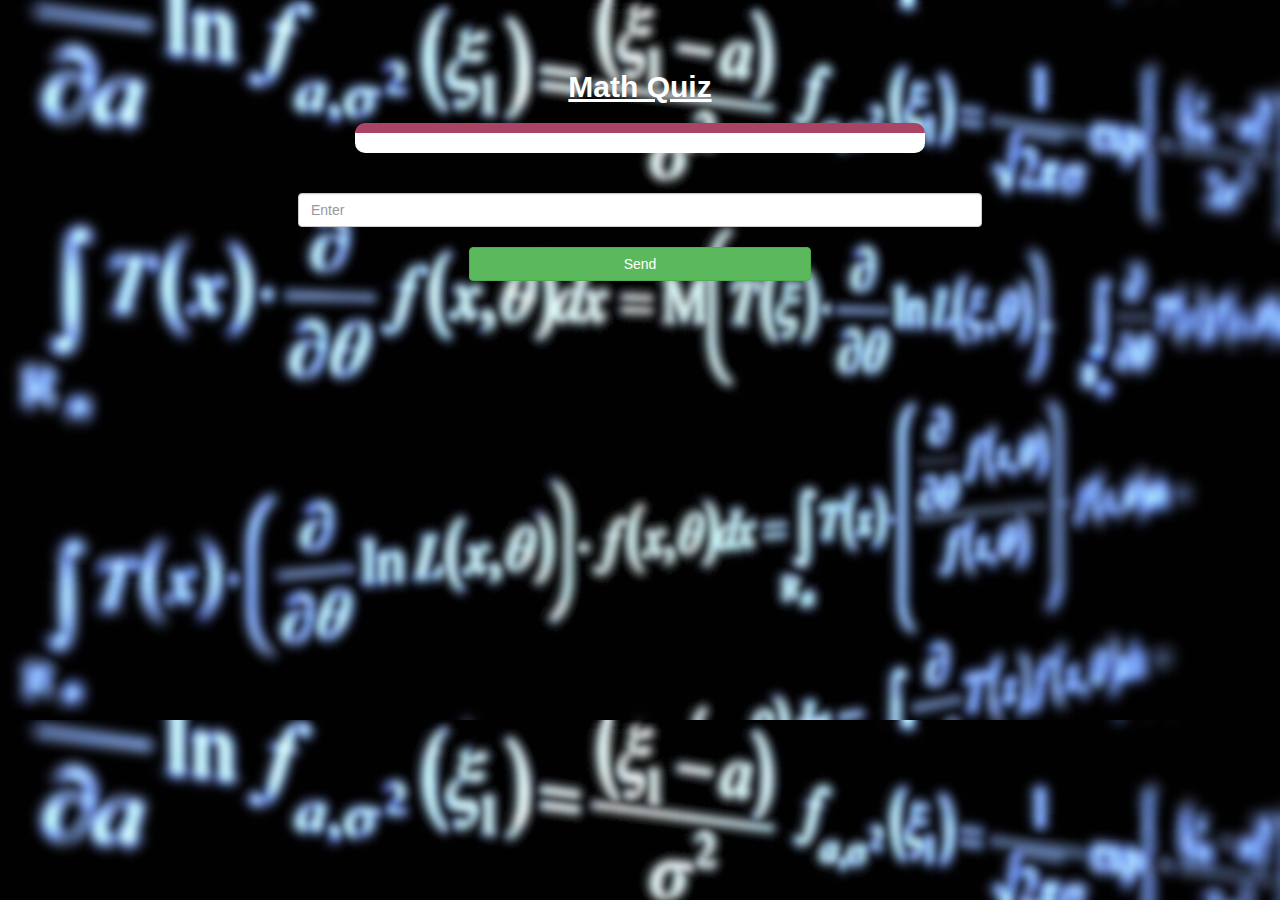
==== game_page.html @ 3a4823e7 "Add files via upload" ====
<!DOCTYPE html>
<html>
<head>
	<title>Guess The Word</title>

<meta name="viewport" content="width=device-width, initial-scale=1">
<link rel="stylesheet" href="https://maxcdn.bootstrapcdn.com/bootstrap/3.4.0/css/bootstrap.min.css">
<script src="https://ajax.googleapis.com/ajax/libs/jquery/3.4.1/jquery.min.js"></script>
<script src="https://maxcdn.bootstrapcdn.com/bootstrap/3.4.0/js/bootstrap.min.js"></script>

<link rel="stylesheet" type="text/css" href="game.css">
</head>
<body>

<h4 id = "player1_name"></h4><span id="player1_score"></span>
<br>
<h4 id = "player2_name"></h4><span id = "player2_name"></span>

<div class="container">
	<center>
		<h2 style="color: white;"><u><b>Math Quiz</b></u></h2>
        <h3 id = "player_question"></h3>
		<h3 id = player_answer></h3>
		<div id = "output" class = "col-lg-6"></div>

		<br>
		<br>

		<input type = "text" id = "word" class = "form-control" placeholder = "Enter">
		<br>
        <button onclick="send()" class = "btn btn-success" style="width:30%;"> Send </button>
	</center>
</div>

<script src="game_page.js"></script>
</body>
</html>
---- game.css ----
body
{
	background-image: url("bg.png") ;
	background-size:cover; 
	min: height 100vh;
}


.login_div1 , .login_div2
	{
		background: white;
		padding: 30px;
		float: none;
		border-radius: 15px;
		width: 600px;
		display:flex;
		justify-content:center;
		align-items:center;
	}


#player1_name , #player2_name
{
	display: inline-block;
	margin-left: 20px;
}
#word
{
	width: 60%;
}
#word_display
{
	letter-spacing: 5px;
}
#output
{
background: white;
border-radius: 10px;
border-top: 10px solid #AA4465;
padding: 10px;
float: none;
text-align: left;
}

#heading
{
	font-family: system-ui, -apple-system, BlinkMacSystemFont, 'Segoe UI', Roboto, Oxygen, Ubuntu, Cantarell, 'Open Sans', 'Helvetica Neue', sans-serif;
	font-weight: 1000;
	font: size 20px;
	color:ghostwhite;
}

#loginhead
{
	font-family: system-ui, -apple-system, BlinkMacSystemFont, 'Segoe UI', Roboto, Oxygen, Ubuntu, Cantarell, 'Open Sans', 'Helvetica Neue', sans-serif;
	font-weight: 200;
}
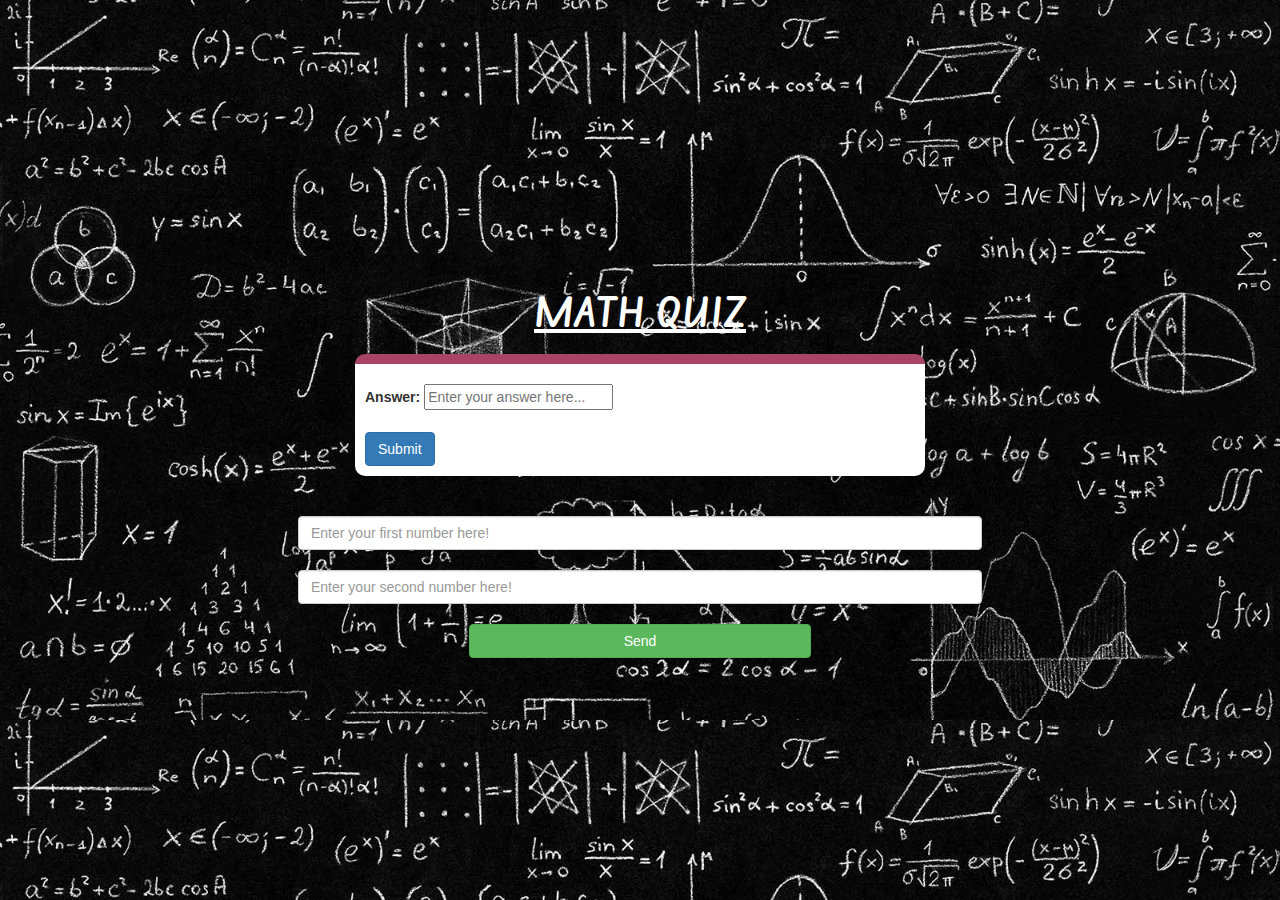
==== commit 130a66cc: "Add files via upload" ====
--- a/game_page.html
+++ b/game_page.html
@@ -1,14 +1,17 @@
 <!DOCTYPE html>
 <html>
 <head>
-	<title>Guess The Word</title>
+	<title>Math Quiz</title>
 
 <meta name="viewport" content="width=device-width, initial-scale=1">
 <link rel="stylesheet" href="https://maxcdn.bootstrapcdn.com/bootstrap/3.4.0/css/bootstrap.min.css">
+<link href="https://fonts.googleapis.com/css2?family=Anton&family=Edu+NSW+ACT+Foundation:wght@700&family=Foldit:wght@100..900&family=Josefin+Sans:ital,wght@0,141;1,141&family=Nunito:ital,wght@0,1000;1,1000&family=Outfit:wght@900&family=Rubik:ital,wght@0,497;1,497&display=swap" rel="stylesheet">
 <script src="https://ajax.googleapis.com/ajax/libs/jquery/3.4.1/jquery.min.js"></script>
 <script src="https://maxcdn.bootstrapcdn.com/bootstrap/3.4.0/js/bootstrap.min.js"></script>
 
-<link rel="stylesheet" type="text/css" href="game.css">
+<style>
+	body{background-image: url("bg2.jpg");background-size:cover; }</style>
+<link rel="stylesheet" type="text/css" href="quiz_game.css">
 </head>
 <body>
 
@@ -18,15 +21,23 @@
 
 <div class="container">
 	<center>
-		<h2 style="color: white;"><u><b>Math Quiz</b></u></h2>
+	<br><br><br><br><br><br><br><br><br><br><br>
+		<h2 id = "gpheading" style="color: white;"><u><b>MATH QUIZ</b></u></h2>
         <h3 id = "player_question"></h3>
 		<h3 id = player_answer></h3>
-		<div id = "output" class = "col-lg-6"></div>
+		<div id = "output" class = "col-lg-6">
+			<h4 id = "question"></h4>
+			<label>Answer: </label>
+			<input type = "text" id = "ansbox" placeholder = "Enter your answer here..." ><br><br>
+			<button onclick = "check()" class = "btn btn-primary ">Submit</button> 
+		</div>
 
 		<br>
 		<br>
 
-		<input type = "text" id = "word" class = "form-control" placeholder = "Enter">
+		<input type = "text" id = "word" class = "form-control" placeholder = "Enter your first number here!">
+		<br>
+		<input type = "text" id = "word" class = "form-control" placeholder = "Enter your second number here!">
 		<br>
         <button onclick="send()" class = "btn btn-success" style="width:30%;"> Send </button>
 	</center>
--- a/quiz_game.css
+++ b/quiz_game.css
@@ -0,0 +1,70 @@
+.login_div1 , .login_div2
+	{
+		background: white;
+		padding: 30px;
+		float: none;
+		border-radius: 15px;
+		width: 600px;
+		display:flex;
+		justify-content:center;
+		align-items:center;
+	}
+
+
+#player1_name , #player2_name
+{
+	display: inline-block;
+	margin-left: 20px;
+}
+#word
+{
+	width: 60%;
+}
+#word_display
+{
+	letter-spacing: 5px;
+}
+#output
+{
+background: white;
+border-radius: 10px;
+border-top: 10px solid #AA4465;
+padding: 10px;
+float: none;
+text-align: left;
+}
+
+#heading
+{
+	font-family: "Rubik", sans-serif;
+	font-weight: 1000;
+	font: size 20px;
+	color:ghostwhite;
+}
+
+#loginhead
+{
+	font-family: "Josefin Sans", sans-serif;
+	font-weight: 900;
+}
+
+#logbtn
+{
+	font-family: "Nunito", sans-serif;
+}
+
+#loginpg
+{
+	width: 700px;
+	background-color: rgba(123, 123, 123, 0.504);
+	border-radius: 20px;
+}
+
+#gpheading
+{
+	font-family: "Edu NSW ACT Foundation", cursive;;
+	font-weight: 700;
+	font-size: 40px;
+	color:ghostwhite;
+}
+
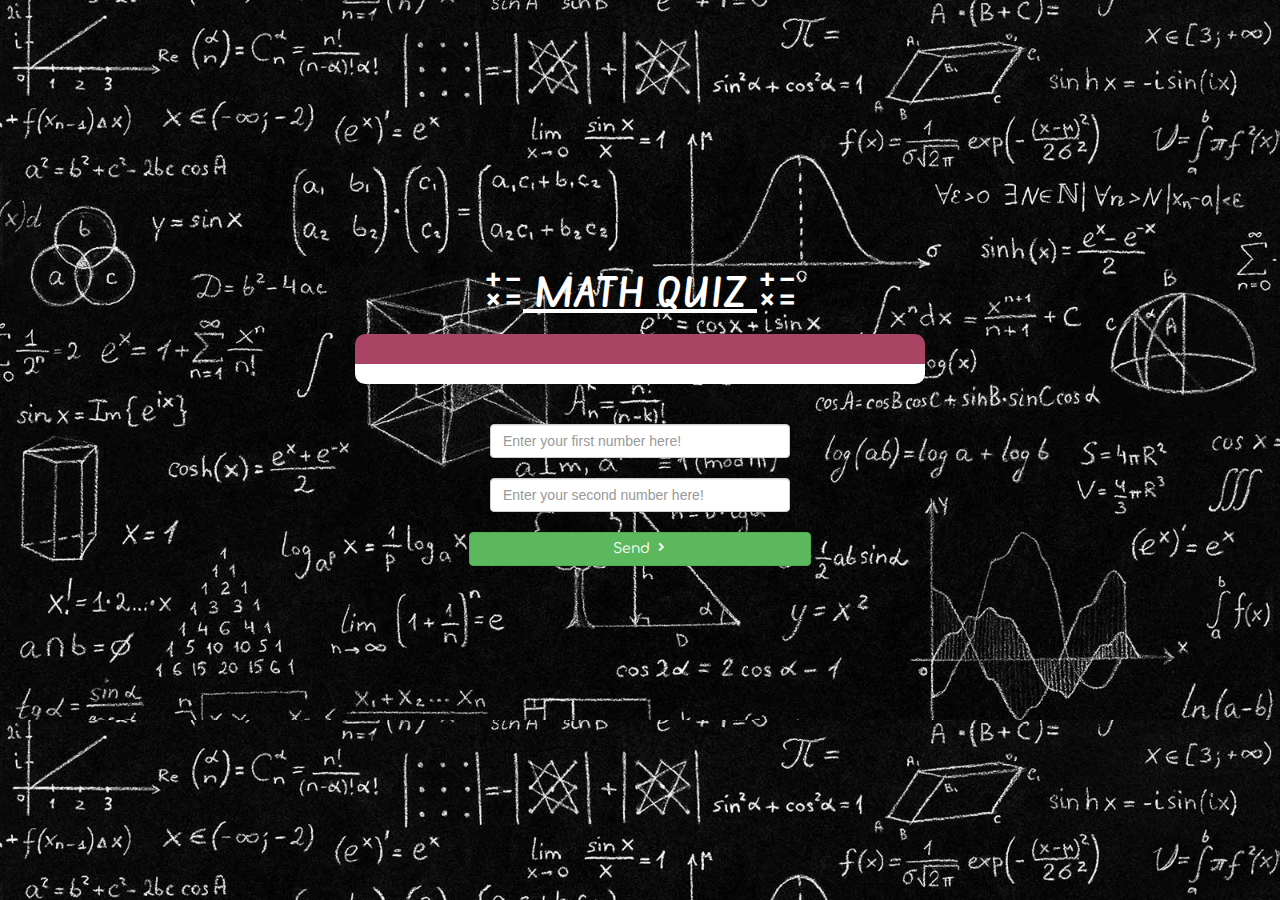
==== commit efec61df: "Add files via upload" ====
--- a/game_page.html
+++ b/game_page.html
@@ -5,9 +5,11 @@
 
 <meta name="viewport" content="width=device-width, initial-scale=1">
 <link rel="stylesheet" href="https://maxcdn.bootstrapcdn.com/bootstrap/3.4.0/css/bootstrap.min.css">
-<link href="https://fonts.googleapis.com/css2?family=Anton&family=Edu+NSW+ACT+Foundation:wght@700&family=Foldit:wght@100..900&family=Josefin+Sans:ital,wght@0,141;1,141&family=Nunito:ital,wght@0,1000;1,1000&family=Outfit:wght@900&family=Rubik:ital,wght@0,497;1,497&display=swap" rel="stylesheet">
+<link href='https://unpkg.com/boxicons@2.1.4/css/boxicons.min.css' rel='stylesheet'>
+<link href="https://fonts.googleapis.com/css2?family=Anton&family=Comfortaa:wght@700&family=Edu+NSW+ACT+Foundation:wght@700&family=Foldit:wght@100..900&family=Josefin+Sans:ital,wght@0,141;1,141&family=Nunito:ital,wght@0,1000;1,1000&family=Outfit:wght@900&family=Rubik:ital,wght@0,497;1,497&display=swap" rel="stylesheet">
 <script src="https://ajax.googleapis.com/ajax/libs/jquery/3.4.1/jquery.min.js"></script>
 <script src="https://maxcdn.bootstrapcdn.com/bootstrap/3.4.0/js/bootstrap.min.js"></script>
+<script src = "quiz_game_page.js"></script>
 
 <style>
 	body{background-image: url("bg2.jpg");background-size:cover; }</style>
@@ -17,29 +19,25 @@
 
 <h4 id = "player1_name"></h4><span id="player1_score"></span>
 <br>
-<h4 id = "player2_name"></h4><span id = "player2_name"></span>
+<h4 id = "player2_name"></h4><span id = "player2_score"></span>
 
 <div class="container">
 	<center>
-	<br><br><br><br><br><br><br><br><br><br><br>
-		<h2 id = "gpheading" style="color: white;"><u><b>MATH QUIZ</b></u></h2>
+	<br><br><br><br><br><br><br><br><br><br>
+		<h2 id = "gpheading" style="color: white;"><u><b><i class='bx bx-math'></i>  MATH QUIZ <i class='bx bx-math'></i></b></u></h2>
         <h3 id = "player_question"></h3>
 		<h3 id = player_answer></h3>
 		<div id = "output" class = "col-lg-6">
-			<h4 id = "question"></h4>
-			<label>Answer: </label>
-			<input type = "text" id = "ansbox" placeholder = "Enter your answer here..." ><br><br>
-			<button onclick = "check()" class = "btn btn-primary ">Submit</button> 
-		</div>
+				</div>
 
 		<br>
 		<br>
 
-		<input type = "text" id = "word" class = "form-control" placeholder = "Enter your first number here!">
+		<input type = "text" id = "number_1" class = "form-control q_input" placeholder = "Enter your first number here!">
 		<br>
-		<input type = "text" id = "word" class = "form-control" placeholder = "Enter your second number here!">
+		<input type = "text" id = "number_2" class = "form-control q_input" placeholder = "Enter your second number here!">
 		<br>
-        <button onclick="send()" class = "btn btn-success" style="width:30%;"> Send </button>
+        <button id = "sendbtn" onclick="send()" class = "btn btn-success" style="width:30%;"> Send <i class='bx bxs-chevron-right' ></i></button>
 	</center>
 </div>
 
--- a/quiz_game.css
+++ b/quiz_game.css
@@ -15,6 +15,7 @@
 {
 	display: inline-block;
 	margin-left: 20px;
+	color:white;
 }
 #word
 {
@@ -29,9 +30,12 @@
 background: white;
 border-radius: 10px;
 border-top: 10px solid #AA4465;
+border-top-width: 30px;
 padding: 10px;
 float: none;
 text-align: left;
+font-family: "Rubik", sans-serif;
+font-weight: 300;
 }
 
 #heading
@@ -62,9 +66,18 @@
 
 #gpheading
 {
-	font-family: "Edu NSW ACT Foundation", cursive;;
+	font-family: "Edu NSW ACT Foundation", cursive;
 	font-weight: 700;
 	font-size: 40px;
 	color:ghostwhite;
 }
 
+.q_input
+{
+	width: 300px;
+}
+
+#subbtn, #sendbtn
+{
+	font-family: "Comfortaa", sans-serif;
+}
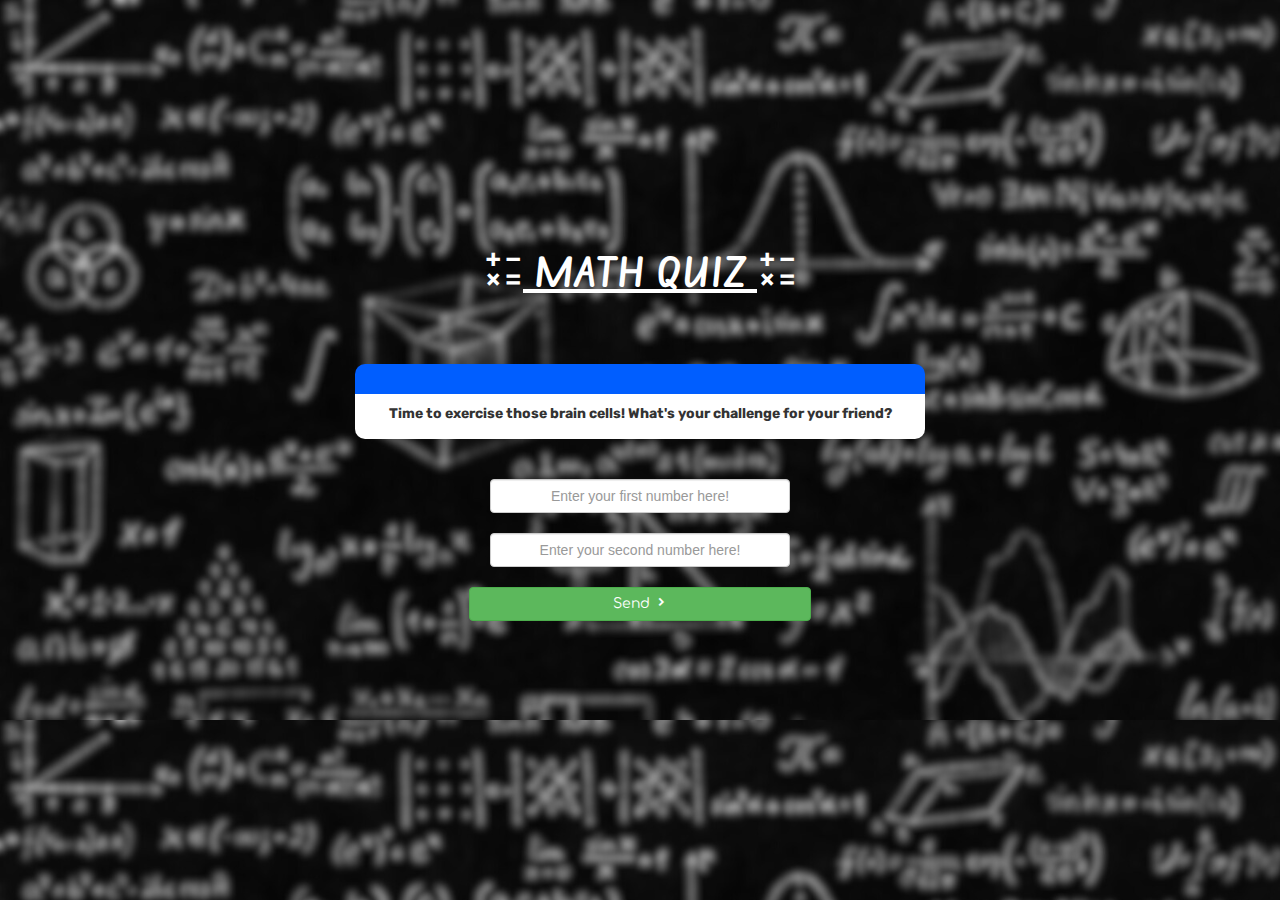
==== commit 19e9878b: "Add files via upload" ====
--- a/game_page.html
+++ b/game_page.html
@@ -1,38 +1,35 @@
 <!DOCTYPE html>
 <html>
 <head>
-	<title>Math Quiz</title>
+	<title>The Math Quiz Game</title>
 
 <meta name="viewport" content="width=device-width, initial-scale=1">
 <link rel="stylesheet" href="https://maxcdn.bootstrapcdn.com/bootstrap/3.4.0/css/bootstrap.min.css">
 <link href='https://unpkg.com/boxicons@2.1.4/css/boxicons.min.css' rel='stylesheet'>
-<link href="https://fonts.googleapis.com/css2?family=Anton&family=Comfortaa:wght@700&family=Edu+NSW+ACT+Foundation:wght@700&family=Foldit:wght@100..900&family=Josefin+Sans:ital,wght@0,141;1,141&family=Nunito:ital,wght@0,1000;1,1000&family=Outfit:wght@900&family=Rubik:ital,wght@0,497;1,497&display=swap" rel="stylesheet">
+<link href="https://fonts.googleapis.com/css2?family=Anton&family=Comfortaa&family=Edu+NSW+ACT+Foundation:wght@700&family=Foldit:wght@100..900&family=Josefin+Sans:ital,wght@0,141;1,141&family=Nunito:ital,wght@0,1000;1,1000&family=Outfit:wght@900&family=Rubik:ital,wght@0,497;1,497&display=swap" rel="stylesheet">
 <script src="https://ajax.googleapis.com/ajax/libs/jquery/3.4.1/jquery.min.js"></script>
 <script src="https://maxcdn.bootstrapcdn.com/bootstrap/3.4.0/js/bootstrap.min.js"></script>
 <script src = "quiz_game_page.js"></script>
 
-<style>
-	body{background-image: url("bg2.jpg");background-size:cover; }</style>
 <link rel="stylesheet" type="text/css" href="quiz_game.css">
 </head>
 <body>
 
-<h4 id = "player1_name"></h4><span id="player1_score"></span>
+	<br><br><br><br><br><br><br><br><br>
+	<h4 id = "player1_name"></h4><span id="player1_score"></span>
 <br>
 <h4 id = "player2_name"></h4><span id = "player2_score"></span>
 
 <div class="container">
 	<center>
-	<br><br><br><br><br><br><br><br><br><br>
+	
 		<h2 id = "gpheading" style="color: white;"><u><b><i class='bx bx-math'></i>  MATH QUIZ <i class='bx bx-math'></i></b></u></h2>
-        <h3 id = "player_question"></h3>
-		<h3 id = player_answer></h3>
-		<div id = "output" class = "col-lg-6">
-				</div>
-
+        <br>
+		<h3 id = "player_question" class = "turn_disp"></h3>
+		<h3 id = "player_answer" class = "turn_disp"></h3>
 		<br>
-		<br>
-
+		<div id = "output" class = "col-lg-6"><center><label id = "fun_quote">Time to exercise those brain cells! What's your challenge for your friend?</label></center></div>
+		<br><br>
 		<input type = "text" id = "number_1" class = "form-control q_input" placeholder = "Enter your first number here!">
 		<br>
 		<input type = "text" id = "number_2" class = "form-control q_input" placeholder = "Enter your second number here!">
--- a/quiz_game.css
+++ b/quiz_game.css
@@ -6,8 +6,8 @@
 		border-radius: 15px;
 		width: 600px;
 		display:flex;
-		justify-content:center;
-		align-items:center;
+		justify-content: center;
+		align-items: center;
 	}
 
 
@@ -29,7 +29,7 @@
 {
 background: white;
 border-radius: 10px;
-border-top: 10px solid #AA4465;
+border-top: 10px solid #005eff;
 border-top-width: 30px;
 padding: 10px;
 float: none;
@@ -77,7 +77,29 @@
 	width: 300px;
 }
 
-#subbtn, #sendbtn
+#subbtn
 {
 	font-family: "Comfortaa", sans-serif;
 }
+
+#sendbtn
+{
+	font-family: "Comfortaa", sans-serif;
+	
+}
+
+body
+{
+   background-image: url(bg2.png);
+   background-size: cover;
+}
+
+.turn_disp
+{
+	color: rgb(255, 213, 0);
+	font-family: "Comfortaa", sans-serif;
+	font-weight: 900;
+}
+
+::placeholder {
+	text-align: center; 